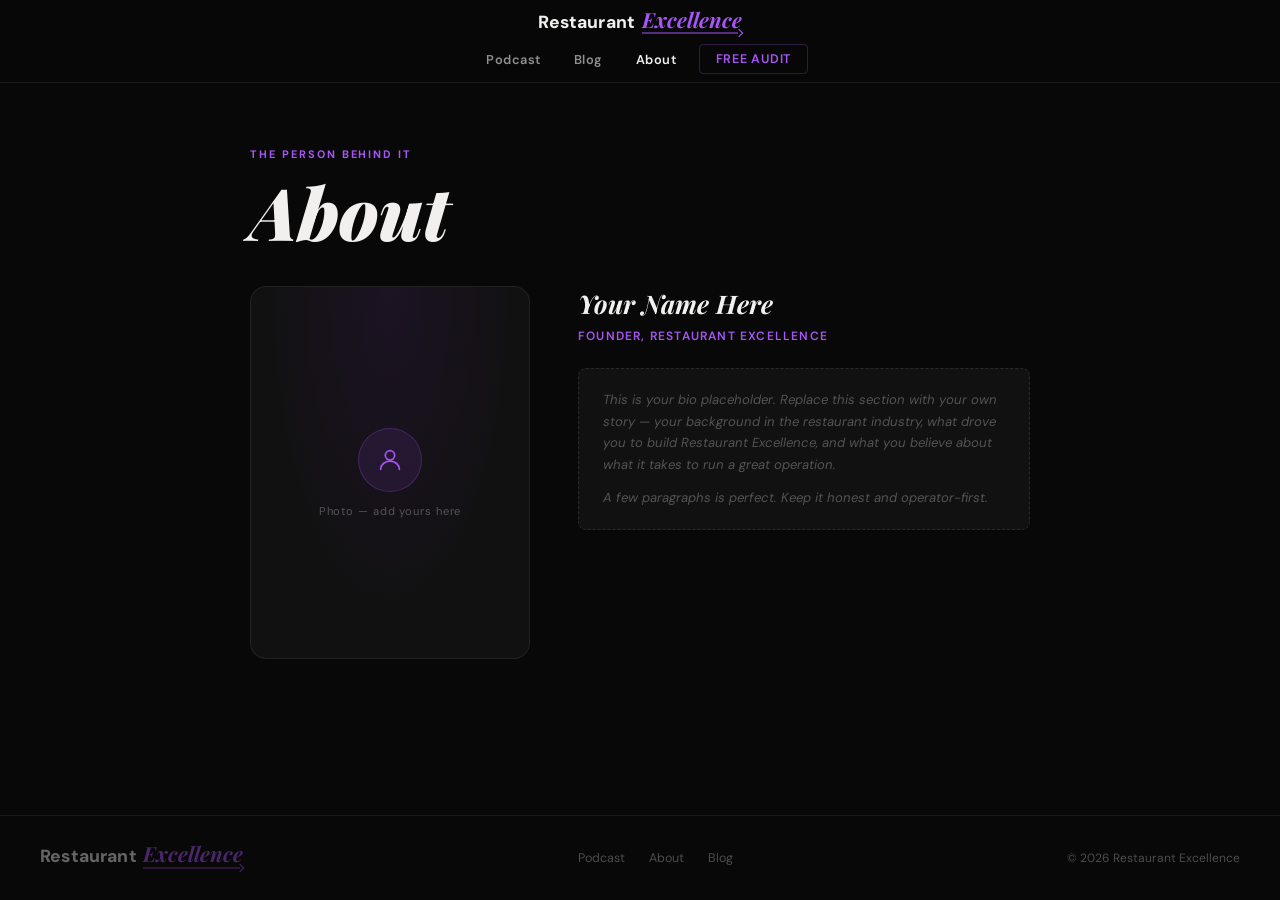
==== about.html @ 4adcbe50 "Two-row nav, 100vh hero, updated slogan Nav layout changed to two rows on all pages for mobile fit. " ====
<!DOCTYPE html>
<html lang="en">
<head>
  <meta charset="UTF-8" />
  <meta name="viewport" content="width=device-width, initial-scale=1.0" />
  <title>About — Restaurant Excellence</title>
  <meta name="description" content="About Restaurant Excellence — built by operators, for operators.">
  <link rel="icon" type="image/svg+xml" href="favicon.svg">
  <link rel="preconnect" href="https://fonts.googleapis.com">
  <link rel="preconnect" href="https://fonts.gstatic.com" crossorigin>
  <link href="https://fonts.googleapis.com/css2?family=Playfair+Display:ital,wght@1,700;1,900&family=DM+Sans:wght@400;500;600;800&display=swap" rel="stylesheet">
  <style>
    *, *::before, *::after { box-sizing: border-box; margin: 0; padding: 0; }
    :root {
      --purple:       #6B21A8;
      --purple-mid:   #7C3AED;
      --purple-light: #A855F7;
      --bg:           #080808;
      --bg-card:      #111111;
      --text:         #F1F0EE;
      --text-muted:   rgba(255,255,255,0.55);
      --text-dim:     rgba(255,255,255,0.28);
      --border:       rgba(255,255,255,0.07);
      --border-purple: rgba(168,85,247,0.25);
    }
    html { scroll-behavior: smooth; }
    body { font-family: 'DM Sans', system-ui, sans-serif; background: var(--bg); color: var(--text); min-height: 100vh; display: flex; flex-direction: column; -webkit-font-smoothing: antialiased; }
    a { text-decoration: none; color: inherit; }

    /* ── NAV ── */
    nav { display: flex; flex-direction: column; align-items: center; padding: 0.6rem 2.5rem 0.5rem; border-bottom: 1px solid var(--border); position: sticky; top: 0; background: rgba(8,8,8,0.92); backdrop-filter: blur(16px); z-index: 100; gap: 0.4rem; }
    .nav-logo { display: inline-flex; align-items: center; }
    .brand-text { display: inline-flex; align-items: baseline; gap: 0.4rem; }
    .brand-restaurant { font-family: 'DM Sans', system-ui, sans-serif; font-size: 1.1rem; font-weight: 800; letter-spacing: 0.01em; color: var(--text); }
    .brand-excellence-wrap { display: inline-flex; flex-direction: column; align-items: flex-start; }
    .brand-excellence { font-family: 'Playfair Display', Georgia, serif; font-size: 1.3rem; font-style: italic; font-weight: 700; line-height: 0.9; color: var(--purple-light); }
    .brand-arrow { position: relative; width: 100%; min-width: 80px; height: 9px; }
    .brand-arrow::before { content: ''; position: absolute; top: 50%; left: 0; right: 0.22rem; border-top: 1.5px solid var(--purple-light); transform: translateY(-50%); }
    .brand-arrow::after { content: ''; position: absolute; top: 50%; right: 0; width: 0.38rem; height: 0.38rem; border-top: 1.5px solid var(--purple-light); border-right: 1.5px solid var(--purple-light); transform: translateY(-50%) rotate(45deg); }
    .nav-links { display: flex; align-items: center; gap: 0.25rem; flex-wrap: wrap; justify-content: center; }
    .nav-link { font-size: 0.8rem; font-weight: 600; letter-spacing: 0.04em; color: var(--text-muted); padding: 0.4rem 0.9rem; border-radius: 4px; transition: color 0.2s, background 0.2s; }
    .nav-link:hover { color: var(--text); background: rgba(255,255,255,0.05); }
    .nav-link.active { color: var(--text); }
    .nav-audit { font-size: 0.78rem; font-weight: 600; letter-spacing: 0.06em; text-transform: uppercase; color: var(--purple-light); padding: 0.4rem 1rem; border: 1px solid var(--border-purple); border-radius: 4px; transition: background 0.2s, border-color 0.2s; margin-left: 0.25rem; }
    .nav-audit:hover { background: rgba(168,85,247,0.1); border-color: rgba(168,85,247,0.5); }

    /* ── PAGE ── */
    .page { flex: 1; max-width: 860px; margin: 0 auto; padding: 4rem 2.5rem 5rem; width: 100%; }
    .page-eyebrow { font-size: 0.68rem; font-weight: 700; letter-spacing: 0.18em; text-transform: uppercase; color: var(--purple-light); margin-bottom: 1rem; }

    .page-title { font-family: 'Playfair Display', Georgia, serif; font-size: clamp(2.5rem, 6vw, 4.5rem); font-style: italic; font-weight: 900; color: var(--text); line-height: 0.95; margin-bottom: 2.5rem; }

    .about-layout { display: grid; grid-template-columns: 280px 1fr; gap: 3rem; align-items: start; }
    @media (max-width: 680px) { .about-layout { grid-template-columns: 1fr; } }

    /* Photo placeholder */
    .photo-placeholder { aspect-ratio: 3/4; background: var(--bg-card); border: 1px solid var(--border); border-radius: 16px; display: flex; flex-direction: column; align-items: center; justify-content: center; gap: 0.75rem; position: relative; overflow: hidden; }
    .photo-placeholder::before { content: ''; position: absolute; inset: 0; background: radial-gradient(ellipse at 50% 0%, rgba(107,33,168,0.12) 0%, transparent 65%); }
    .photo-icon { width: 64px; height: 64px; border-radius: 50%; background: rgba(168,85,247,0.1); border: 1px solid var(--border-purple); display: flex; align-items: center; justify-content: center; }
    .photo-icon svg { width: 28px; height: 28px; stroke: var(--purple-light); fill: none; stroke-width: 1.5; stroke-linecap: round; stroke-linejoin: round; }
    .photo-label { font-size: 0.7rem; color: var(--text-dim); letter-spacing: 0.08em; position: relative; z-index: 1; }

    /* Bio */
    .bio-content h2 { font-family: 'Playfair Display', Georgia, serif; font-size: 1.6rem; font-style: italic; font-weight: 700; color: var(--text); margin-bottom: 0.5rem; }
    .bio-content .bio-title { font-size: 0.75rem; font-weight: 600; letter-spacing: 0.1em; text-transform: uppercase; color: var(--purple-light); margin-bottom: 1.5rem; }
    .bio-block { font-size: 0.95rem; color: var(--text-muted); line-height: 1.78; margin-bottom: 1rem; }
    .bio-placeholder { background: var(--bg-card); border: 1px dashed rgba(255,255,255,0.1); border-radius: 8px; padding: 1.25rem 1.5rem; margin-top: 0.5rem; }
    .bio-placeholder p { font-size: 0.82rem; color: var(--text-dim); font-style: italic; line-height: 1.65; }

    /* ── FOOTER ── */
    footer { padding: 1.75rem 2.5rem; border-top: 1px solid var(--border); display: flex; align-items: center; justify-content: space-between; flex-wrap: wrap; gap: 0.75rem; }
    .foot-links { display: flex; gap: 1.5rem; }
    .foot-links a { font-size: 0.78rem; color: var(--text-dim); transition: color 0.2s; }
    .foot-links a:hover { color: var(--text-muted); }
    .foot-copy { font-size: 0.75rem; color: var(--text-dim); }
  </style>
</head>
<body>

  <nav>
    <a href="index.html" class="nav-logo">
      <div class="brand-text">
        <span class="brand-restaurant">Restaurant</span>
        <span class="brand-excellence-wrap">
          <span class="brand-excellence">Excellence</span>
          <span class="brand-arrow"></span>
        </span>
      </div>
    </a>
    <div class="nav-links">
      <a href="podcast.html" class="nav-link">Podcast</a>
      <a href="https://restaurantexcellence.substack.com" target="_blank" rel="noopener" class="nav-link">Blog</a>
      <a href="about.html" class="nav-link active">About</a>
      <a href="https://audit.restaurantexcellence.com" class="nav-audit">Free Audit</a>
    </div>
  </nav>

  <div class="page">
    <div class="page-eyebrow">The person behind it</div>
    <h1 class="page-title">About</h1>

    <div class="about-layout">
      <div class="photo-placeholder">
        <div class="photo-icon">
          <svg viewBox="0 0 24 24"><circle cx="12" cy="8" r="4"/><path d="M4 20c0-4 3.6-7 8-7s8 3 8 7"/></svg>
        </div>
        <span class="photo-label">Photo — add yours here</span>
      </div>

      <div class="bio-content">
        <h2>Your Name Here</h2>
        <div class="bio-title">Founder, Restaurant Excellence</div>

        <div class="bio-placeholder">
          <p>This is your bio placeholder. Replace this section with your own story — your background in the restaurant industry, what drove you to build Restaurant Excellence, and what you believe about what it takes to run a great operation.</p>
          <p style="margin-top: 0.75rem;">A few paragraphs is perfect. Keep it honest and operator-first.</p>
        </div>
      </div>
    </div>
  </div>

  <footer>
    <div class="brand-text" style="opacity:0.4;">
      <span class="brand-restaurant">Restaurant</span>
      <span class="brand-excellence-wrap">
        <span class="brand-excellence">Excellence</span>
        <span class="brand-arrow"></span>
      </span>
    </div>
    <div class="foot-links">
      <a href="podcast.html">Podcast</a>
      <a href="about.html">About</a>
      <a href="https://restaurantexcellence.substack.com" target="_blank" rel="noopener">Blog</a>
    </div>
    <span class="foot-copy">© 2026 Restaurant Excellence</span>
  </footer>

</body>
</html>
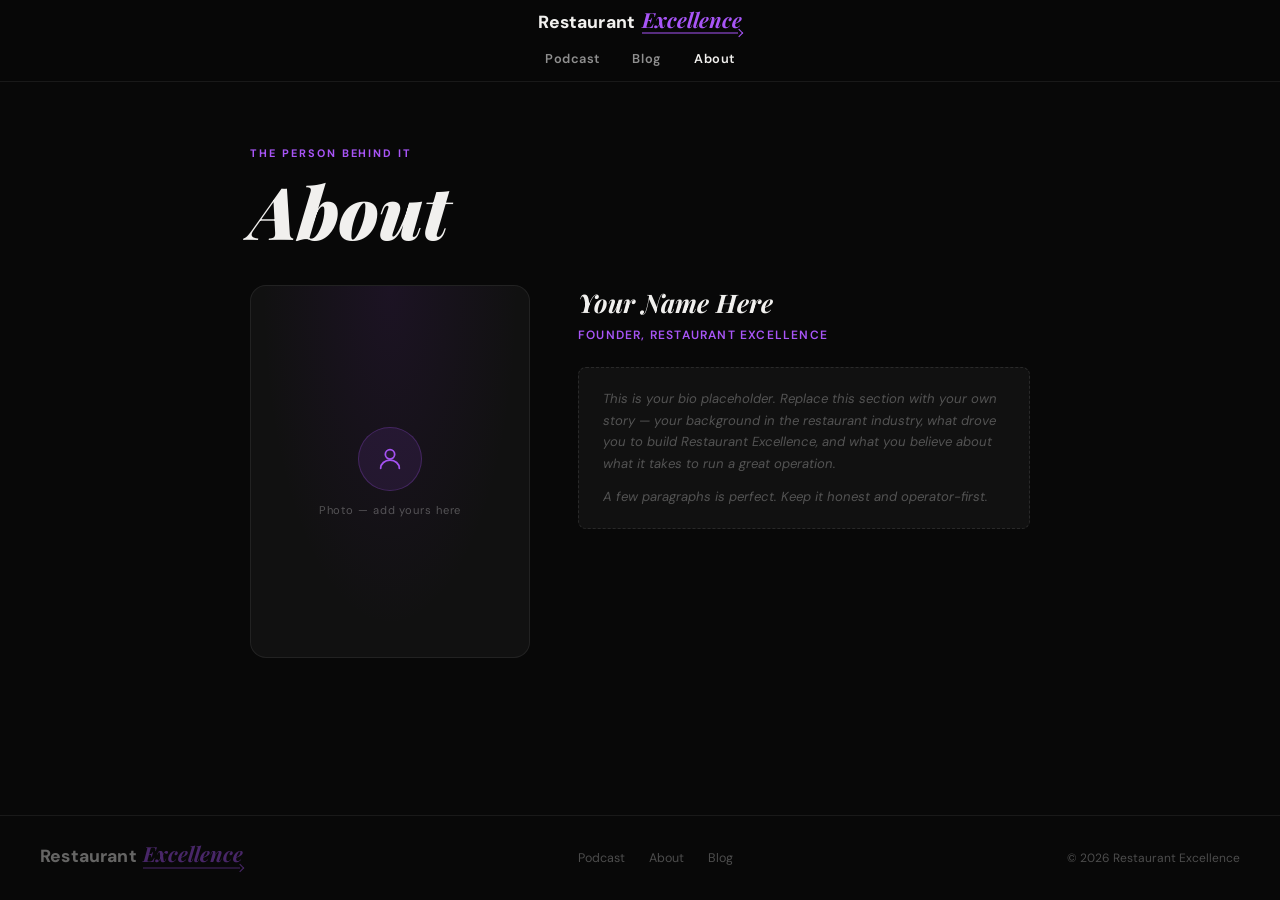
==== commit 5e282f2b: "Remove Free Audit button from nav on all pages Co-Authored-By: Claude Sonnet 4.6 <noreply@anthropic." ====
--- a/about.html
+++ b/about.html
@@ -91,7 +91,6 @@
       <a href="podcast.html" class="nav-link">Podcast</a>
       <a href="https://restaurantexcellence.substack.com" target="_blank" rel="noopener" class="nav-link">Blog</a>
       <a href="about.html" class="nav-link active">About</a>
-      <a href="https://audit.restaurantexcellence.com" class="nav-audit">Free Audit</a>
     </div>
   </nav>
 
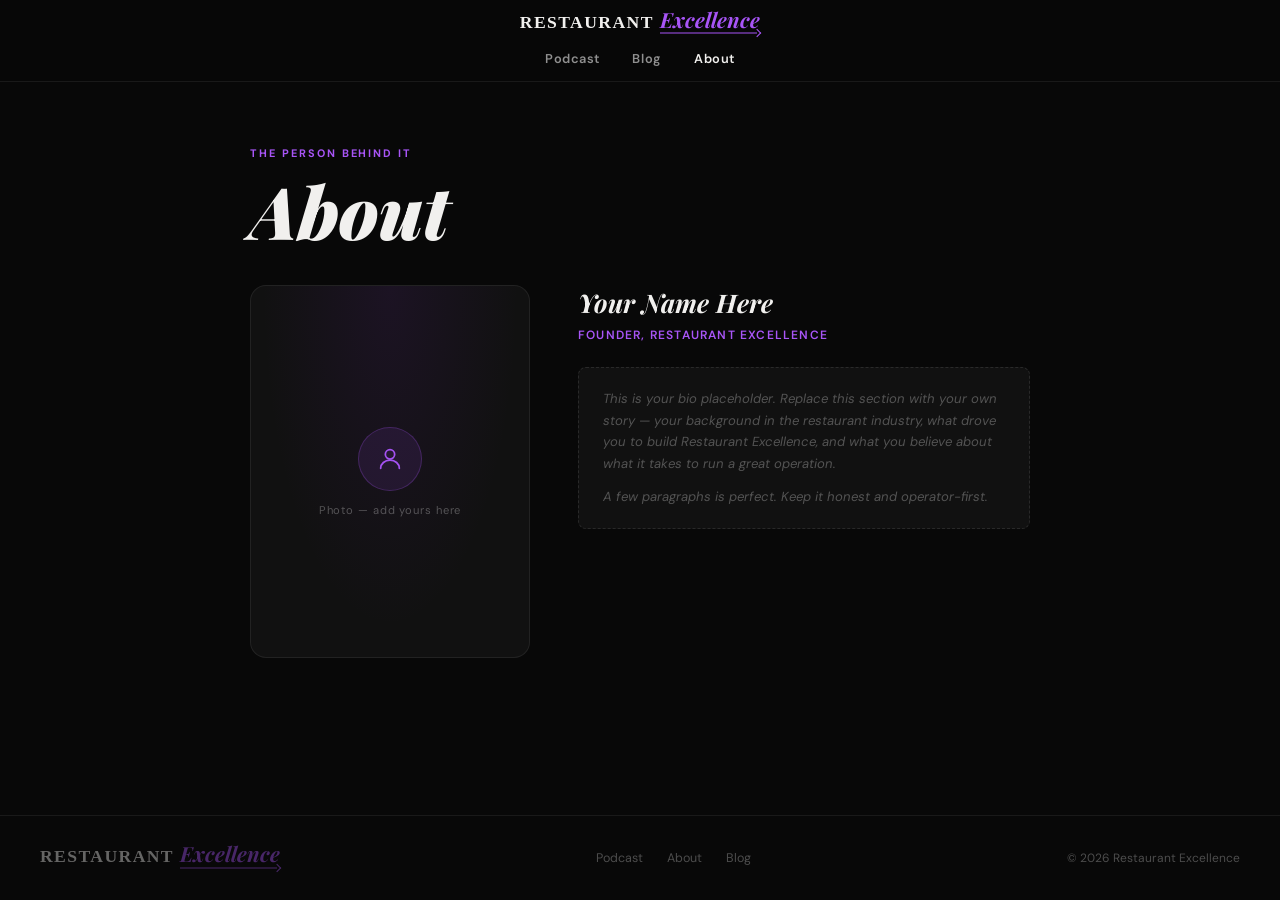
==== commit 009e53fa: "Change Restaurant font to Times New Roman across all pages Co-Authored-By: Claude Sonnet 4.6 <norepl" ====
--- a/about.html
+++ b/about.html
@@ -31,7 +31,7 @@
     nav { display: flex; flex-direction: column; align-items: center; padding: 0.6rem 2.5rem 0.5rem; border-bottom: 1px solid var(--border); position: sticky; top: 0; background: rgba(8,8,8,0.92); backdrop-filter: blur(16px); z-index: 100; gap: 0.4rem; }
     .nav-logo { display: inline-flex; align-items: center; }
     .brand-text { display: inline-flex; align-items: baseline; gap: 0.4rem; }
-    .brand-restaurant { font-family: 'DM Sans', system-ui, sans-serif; font-size: 1.1rem; font-weight: 800; letter-spacing: 0.01em; color: var(--text); }
+    .brand-restaurant { font-family: 'Times New Roman', Times, serif; font-size: 1.1rem; font-weight: 700; letter-spacing: 0.08em; text-transform: uppercase; color: var(--text); }
     .brand-excellence-wrap { display: inline-flex; flex-direction: column; align-items: flex-start; }
     .brand-excellence { font-family: 'Playfair Display', Georgia, serif; font-size: 1.3rem; font-style: italic; font-weight: 700; line-height: 0.9; color: var(--purple-light); }
     .brand-arrow { position: relative; width: 100%; min-width: 80px; height: 9px; }
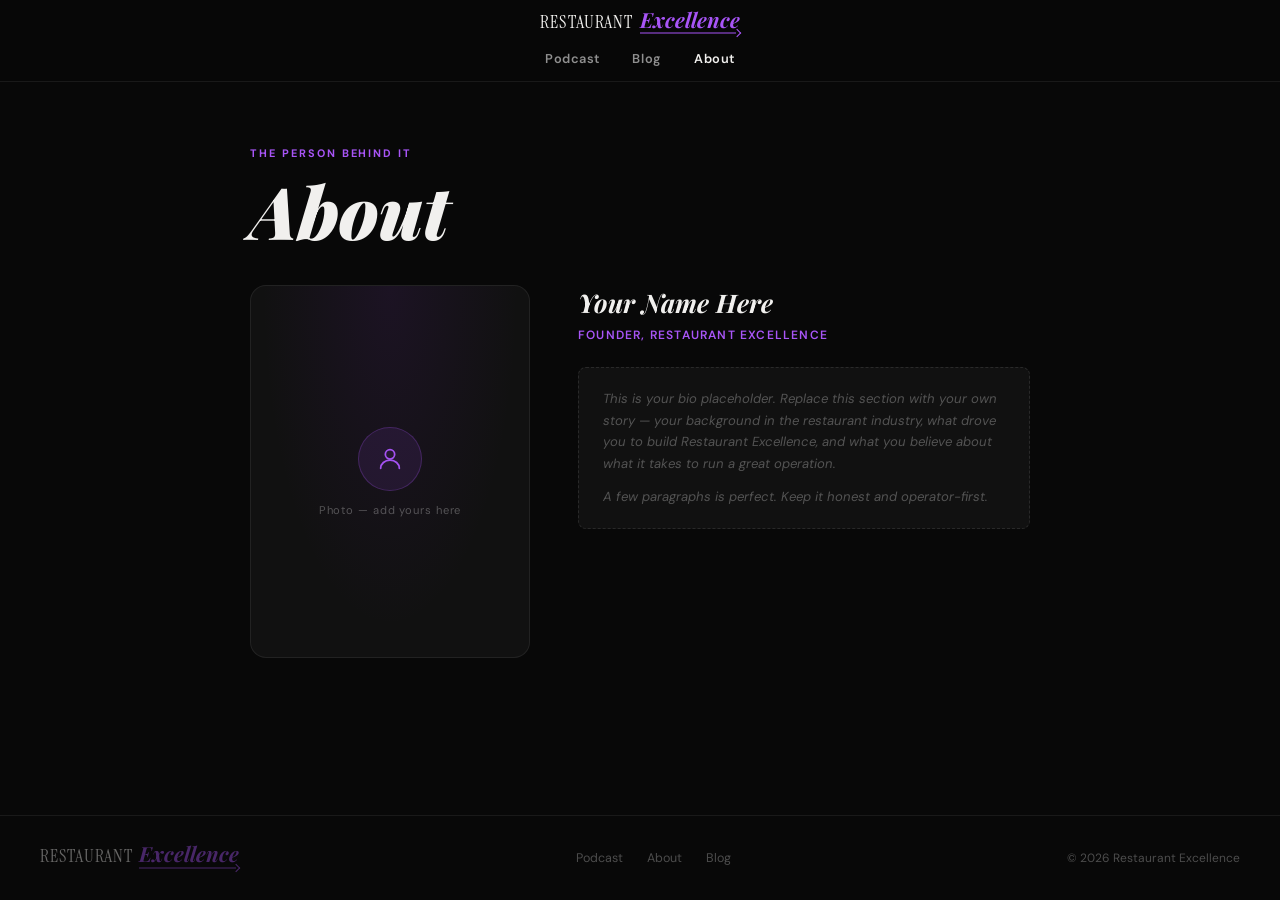
==== commit 38bd96e2: "Switch Restaurant font to Instrument Serif across all pages Co-Authored-By: Claude Sonnet 4.6 <norep" ====
--- a/about.html
+++ b/about.html
@@ -8,7 +8,7 @@
   <link rel="icon" type="image/svg+xml" href="favicon.svg">
   <link rel="preconnect" href="https://fonts.googleapis.com">
   <link rel="preconnect" href="https://fonts.gstatic.com" crossorigin>
-  <link href="https://fonts.googleapis.com/css2?family=Playfair+Display:ital,wght@1,700;1,900&family=DM+Sans:wght@400;500;600;800&display=swap" rel="stylesheet">
+  <link href="https://fonts.googleapis.com/css2?family=Instrument+Serif:ital@0;1&family=Playfair+Display:ital,wght@1,700;1,900&family=DM+Sans:wght@400;500;600;800&display=swap" rel="stylesheet">
   <style>
     *, *::before, *::after { box-sizing: border-box; margin: 0; padding: 0; }
     :root {
@@ -31,7 +31,7 @@
     nav { display: flex; flex-direction: column; align-items: center; padding: 0.6rem 2.5rem 0.5rem; border-bottom: 1px solid var(--border); position: sticky; top: 0; background: rgba(8,8,8,0.92); backdrop-filter: blur(16px); z-index: 100; gap: 0.4rem; }
     .nav-logo { display: inline-flex; align-items: center; }
     .brand-text { display: inline-flex; align-items: baseline; gap: 0.4rem; }
-    .brand-restaurant { font-family: 'Times New Roman', Times, serif; font-size: 1.1rem; font-weight: 700; letter-spacing: 0.08em; text-transform: uppercase; color: var(--text); }
+    .brand-restaurant { font-family: 'Instrument Serif', serif; font-size: 1.15rem; font-weight: 400; letter-spacing: 0.06em; text-transform: uppercase; color: var(--text); }
     .brand-excellence-wrap { display: inline-flex; flex-direction: column; align-items: flex-start; }
     .brand-excellence { font-family: 'Playfair Display', Georgia, serif; font-size: 1.3rem; font-style: italic; font-weight: 700; line-height: 0.9; color: var(--purple-light); }
     .brand-arrow { position: relative; width: 100%; min-width: 80px; height: 9px; }
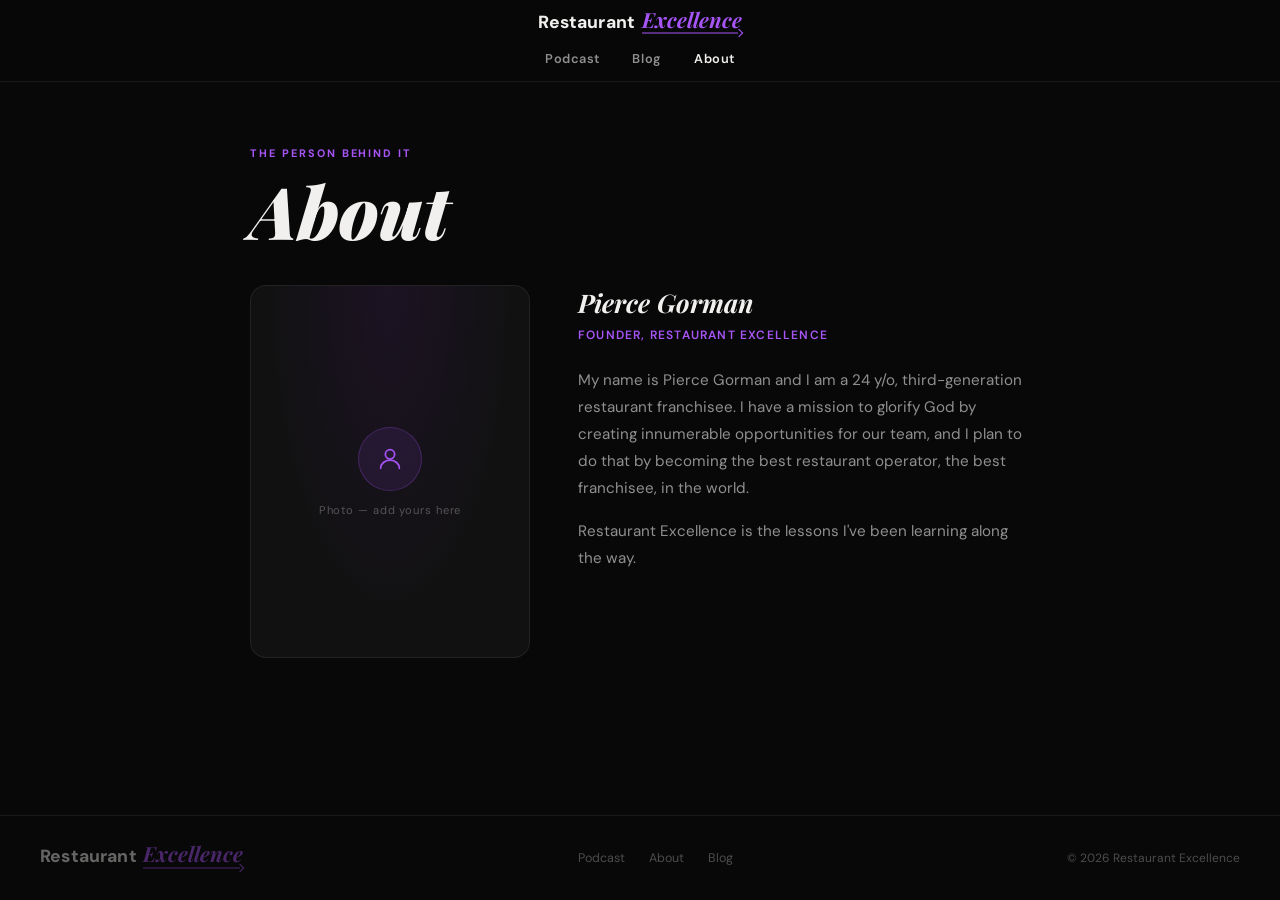
==== commit e9e29c44: "Revert font, clean up homepage, update about bio - Restaurant font reverted to DM Sans 800 - Remove " ====
--- a/about.html
+++ b/about.html
@@ -31,7 +31,7 @@
     nav { display: flex; flex-direction: column; align-items: center; padding: 0.6rem 2.5rem 0.5rem; border-bottom: 1px solid var(--border); position: sticky; top: 0; background: rgba(8,8,8,0.92); backdrop-filter: blur(16px); z-index: 100; gap: 0.4rem; }
     .nav-logo { display: inline-flex; align-items: center; }
     .brand-text { display: inline-flex; align-items: baseline; gap: 0.4rem; }
-    .brand-restaurant { font-family: 'Instrument Serif', serif; font-size: 1.15rem; font-weight: 400; letter-spacing: 0.06em; text-transform: uppercase; color: var(--text); }
+    .brand-restaurant { font-family: 'DM Sans', system-ui, sans-serif; font-size: 1.1rem; font-weight: 800; letter-spacing: 0.01em; color: var(--text); }
     .brand-excellence-wrap { display: inline-flex; flex-direction: column; align-items: flex-start; }
     .brand-excellence { font-family: 'Playfair Display', Georgia, serif; font-size: 1.3rem; font-style: italic; font-weight: 700; line-height: 0.9; color: var(--purple-light); }
     .brand-arrow { position: relative; width: 100%; min-width: 80px; height: 9px; }
@@ -107,13 +107,11 @@
       </div>
 
       <div class="bio-content">
-        <h2>Your Name Here</h2>
+        <h2>Pierce Gorman</h2>
         <div class="bio-title">Founder, Restaurant Excellence</div>
 
-        <div class="bio-placeholder">
-          <p>This is your bio placeholder. Replace this section with your own story — your background in the restaurant industry, what drove you to build Restaurant Excellence, and what you believe about what it takes to run a great operation.</p>
-          <p style="margin-top: 0.75rem;">A few paragraphs is perfect. Keep it honest and operator-first.</p>
-        </div>
+        <div class="bio-block">My name is Pierce Gorman and I am a 24 y/o, third-generation restaurant franchisee. I have a mission to glorify God by creating innumerable opportunities for our team, and I plan to do that by becoming the best restaurant operator, the best franchisee, in the world.</div>
+        <div class="bio-block">Restaurant Excellence is the lessons I've been learning along the way.</div>
       </div>
     </div>
   </div>
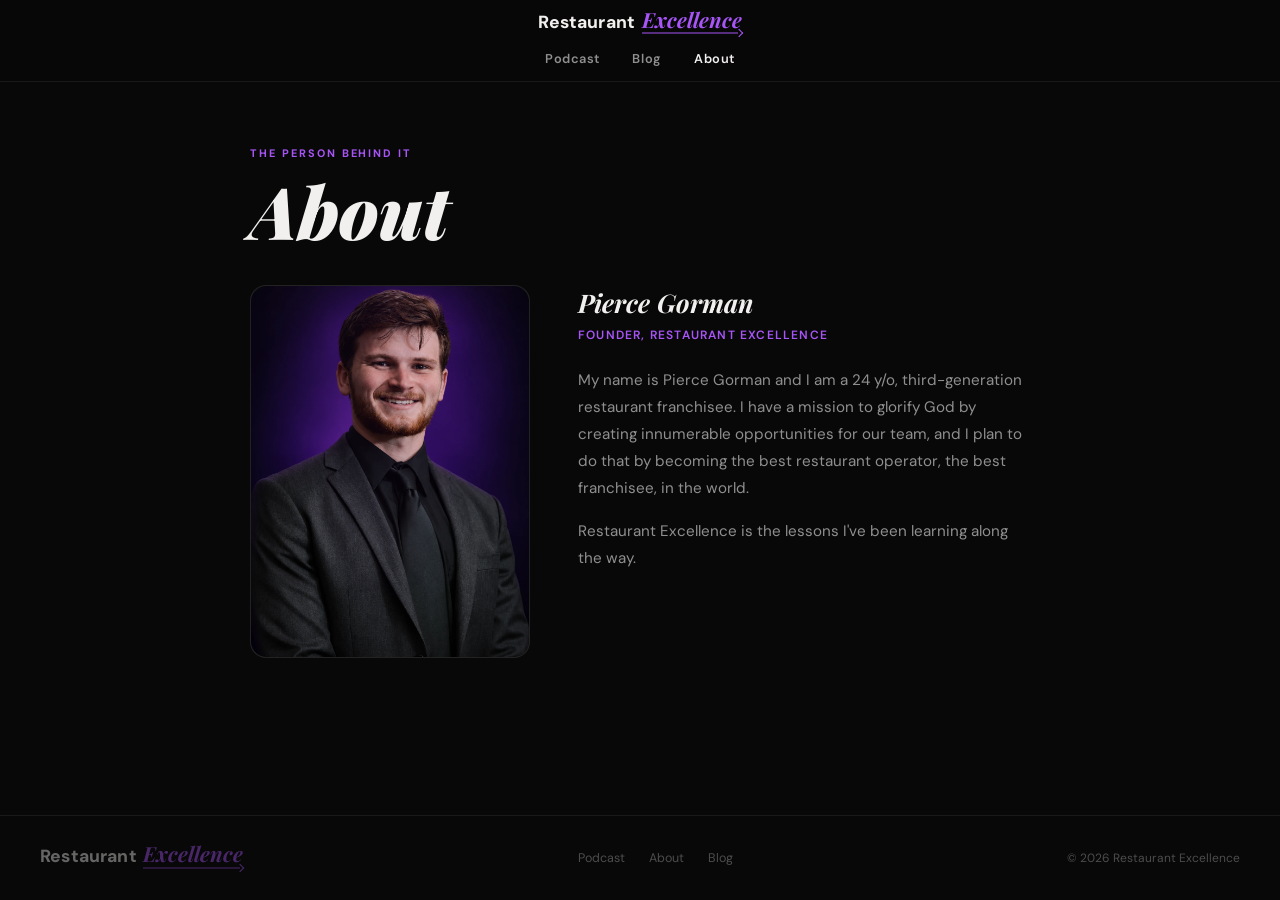
==== commit 823c6ad9: "Add Pierce Gorman photo to About page Co-Authored-By: Claude Sonnet 4.6 <noreply@anthropic.com>" ====
--- a/about.html
+++ b/about.html
@@ -99,11 +99,8 @@
     <h1 class="page-title">About</h1>
 
     <div class="about-layout">
-      <div class="photo-placeholder">
-        <div class="photo-icon">
-          <svg viewBox="0 0 24 24"><circle cx="12" cy="8" r="4"/><path d="M4 20c0-4 3.6-7 8-7s8 3 8 7"/></svg>
-        </div>
-        <span class="photo-label">Photo — add yours here</span>
+      <div class="photo-placeholder" style="padding: 0; overflow: hidden;">
+        <img src="pierce.webp" alt="Pierce Gorman" style="width: 100%; height: 100%; object-fit: cover; display: block; border-radius: 16px;">
       </div>
 
       <div class="bio-content">
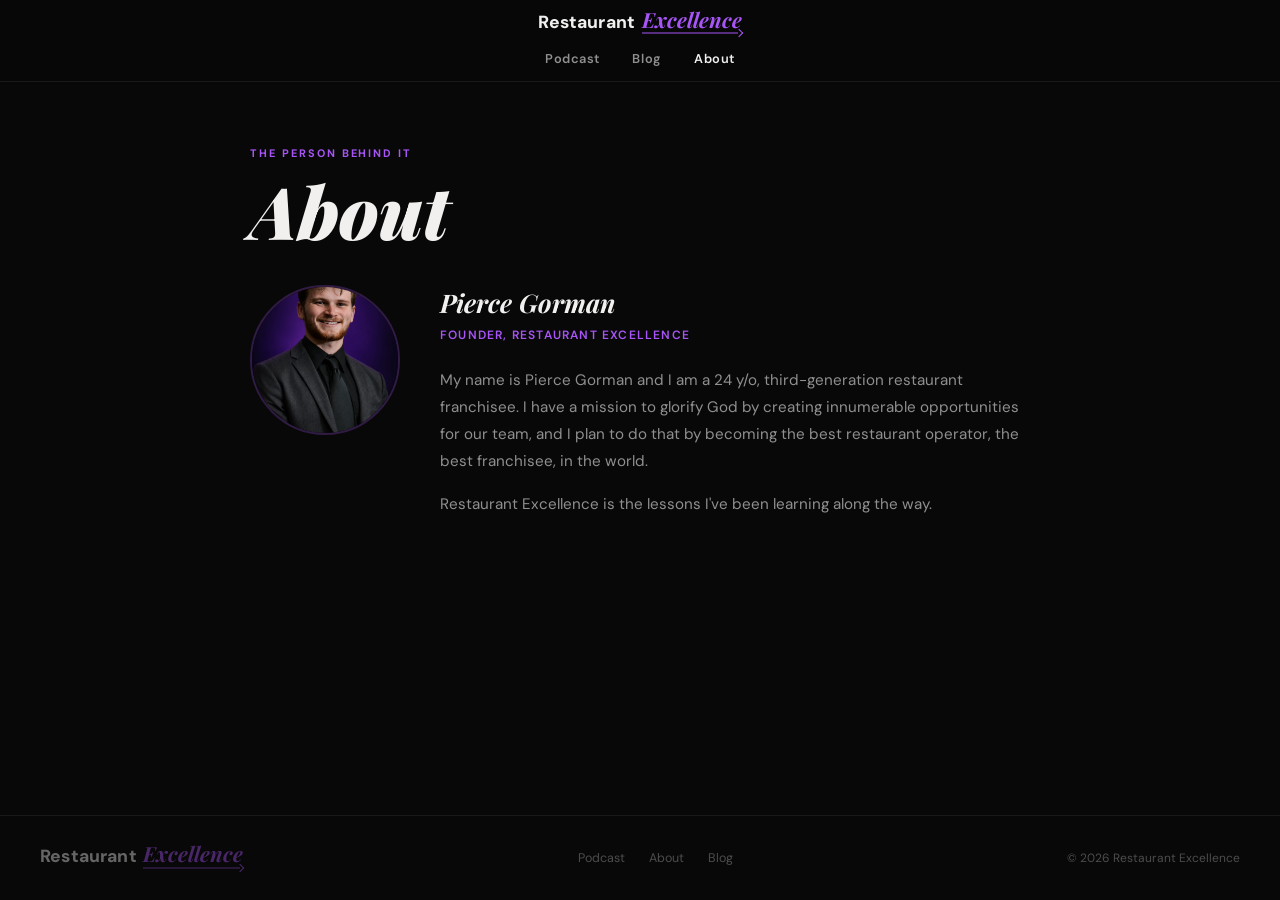
==== commit acd3ebfa: "Make About page photo a small circle Co-Authored-By: Claude Opus 5.5 <noreply@anthropic.com>" ====
--- a/about.html
+++ b/about.html
@@ -50,15 +50,11 @@
 
     .page-title { font-family: 'Playfair Display', Georgia, serif; font-size: clamp(2.5rem, 6vw, 4.5rem); font-style: italic; font-weight: 900; color: var(--text); line-height: 0.95; margin-bottom: 2.5rem; }
 
-    .about-layout { display: grid; grid-template-columns: 280px 1fr; gap: 3rem; align-items: start; }
-    @media (max-width: 680px) { .about-layout { grid-template-columns: 1fr; } }
+    .about-layout { display: grid; grid-template-columns: 150px 1fr; gap: 2.5rem; align-items: start; }
+    @media (max-width: 680px) { .about-layout { grid-template-columns: 1fr; gap: 1.5rem; } .about-photo { width: 120px; height: 120px; } }
 
-    /* Photo placeholder */
-    .photo-placeholder { aspect-ratio: 3/4; background: var(--bg-card); border: 1px solid var(--border); border-radius: 16px; display: flex; flex-direction: column; align-items: center; justify-content: center; gap: 0.75rem; position: relative; overflow: hidden; }
-    .photo-placeholder::before { content: ''; position: absolute; inset: 0; background: radial-gradient(ellipse at 50% 0%, rgba(107,33,168,0.12) 0%, transparent 65%); }
-    .photo-icon { width: 64px; height: 64px; border-radius: 50%; background: rgba(168,85,247,0.1); border: 1px solid var(--border-purple); display: flex; align-items: center; justify-content: center; }
-    .photo-icon svg { width: 28px; height: 28px; stroke: var(--purple-light); fill: none; stroke-width: 1.5; stroke-linecap: round; stroke-linejoin: round; }
-    .photo-label { font-size: 0.7rem; color: var(--text-dim); letter-spacing: 0.08em; position: relative; z-index: 1; }
+    /* Photo */
+    .about-photo { width: 150px; height: 150px; border-radius: 50%; object-fit: cover; display: block; border: 2px solid var(--border-purple); }
 
     /* Bio */
     .bio-content h2 { font-family: 'Playfair Display', Georgia, serif; font-size: 1.6rem; font-style: italic; font-weight: 700; color: var(--text); margin-bottom: 0.5rem; }
@@ -99,9 +95,7 @@
     <h1 class="page-title">About</h1>
 
     <div class="about-layout">
-      <div class="photo-placeholder" style="padding: 0; overflow: hidden;">
-        <img src="pierce.webp" alt="Pierce Gorman" style="width: 100%; height: 100%; object-fit: cover; display: block; border-radius: 16px;">
-      </div>
+      <img src="pierce.webp" alt="Pierce Gorman" class="about-photo">
 
       <div class="bio-content">
         <h2>Pierce Gorman</h2>
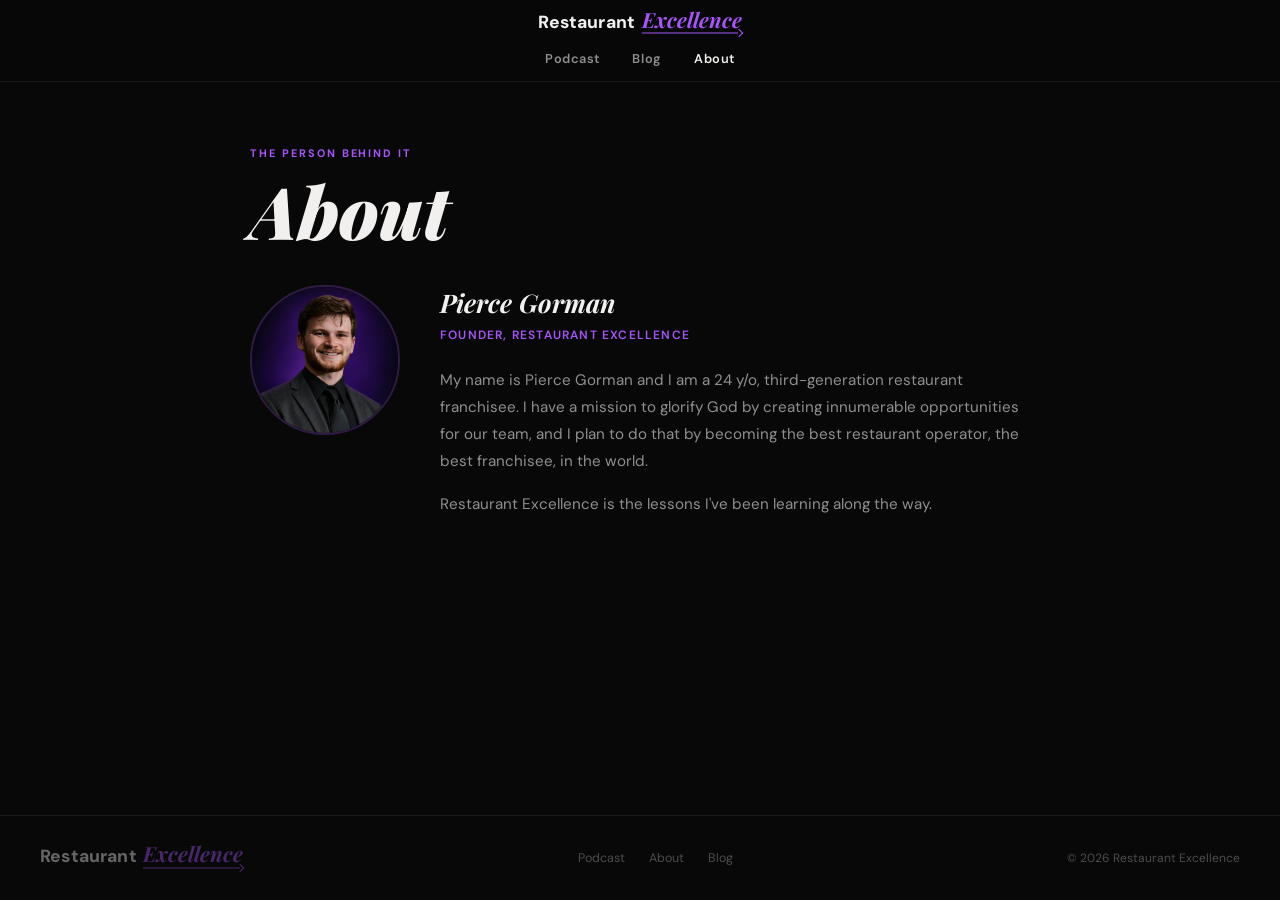
==== commit ab2cd4fc: "Shift About photo crop up so head isn't cut off Co-Authored-By: Claude Opus 5.5 <noreply@anthropic.c" ====
--- a/about.html
+++ b/about.html
@@ -54,7 +54,7 @@
     @media (max-width: 680px) { .about-layout { grid-template-columns: 1fr; gap: 1.5rem; } .about-photo { width: 120px; height: 120px; } }
 
     /* Photo */
-    .about-photo { width: 150px; height: 150px; border-radius: 50%; object-fit: cover; display: block; border: 2px solid var(--border-purple); }
+    .about-photo { width: 150px; height: 150px; border-radius: 50%; object-fit: cover; object-position: center 8%; display: block; border: 2px solid var(--border-purple); }
 
     /* Bio */
     .bio-content h2 { font-family: 'Playfair Display', Georgia, serif; font-size: 1.6rem; font-style: italic; font-weight: 700; color: var(--text); margin-bottom: 0.5rem; }
